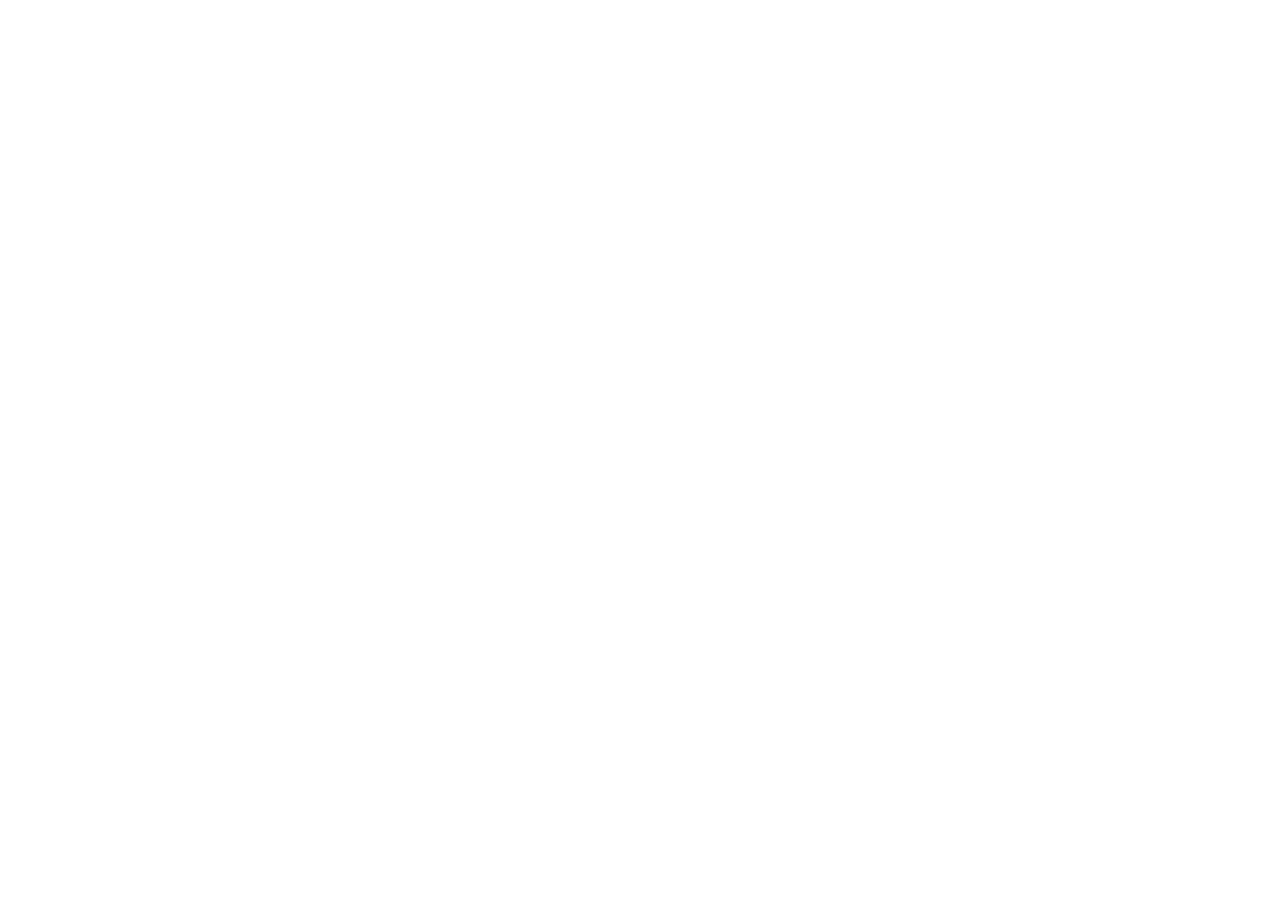
==== Advance/index.html @ 7f19a652 "update folder structur" ====
<!DOCTYPE html>
<html lang="en">
<head>
    <meta charset="UTF-8">
    <meta name="viewport" content="width=device-width, initial-scale=1.0">
    <title>Document</title>
</head>
<body>
    
</body>
</html>
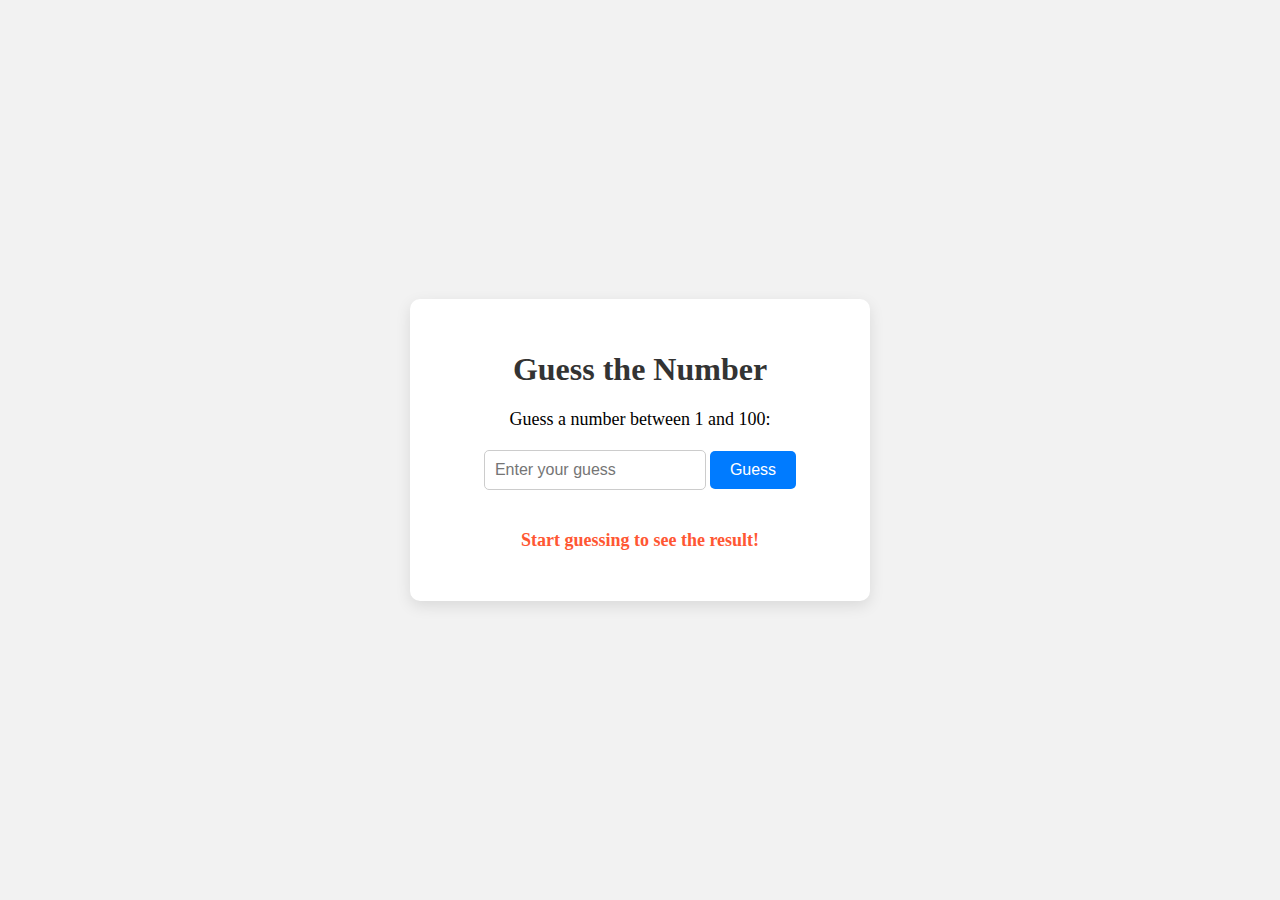
==== commit 3c8790d5: "update the structur" ====
--- a/Advance/index.html
+++ b/Advance/index.html
@@ -4,8 +4,24 @@
     <meta charset="UTF-8">
     <meta name="viewport" content="width=device-width, initial-scale=1.0">
     <title>Document</title>
+    <link rel="stylesheet" href="./css/style.css">
+    <script defer src="./js/app.js"></script>
 </head>
 <body>
-    
-</body>
-</html>+    <div class="game-container">
+      <h1>Guess the Number</h1>
+      <p>Guess a number between 1 and 100:</p>
+  
+      <!-- Input for the user's guess -->
+      <input type="number" id="user-guess" placeholder="Enter your guess" min="1" max="100" required>
+  
+      <!-- Button to submit the guess -->
+      <button id="guess-button">Guess</button>
+  
+      <!-- Feedback message for the user -->
+      <div id="result-message">
+        <p>Start guessing to see the result!</p>
+      </div>
+    </div>
+  </body>
+  </html>--- a/Advance/css/style.css
+++ b/Advance/css/style.css
@@ -0,0 +1,69 @@
+/* General Page Styles */
+body {
+    font-family: 'Arial, sans-serif';
+    background-color: #f2f2f2;
+    display: flex;
+    justify-content: center;
+    align-items: center;
+    height: 100vh;
+    margin: 0;
+  }
+  
+  .game-container {
+    background-color: #fff;
+    padding: 30px;
+    border-radius: 10px;
+    box-shadow: 0px 5px 15px rgba(0, 0, 0, 0.1);
+    width: 100%;
+    max-width: 400px;
+    text-align: center;
+  }
+  
+  /* Heading and Instructions */
+  h1 {
+    color: #333;
+  }
+  
+  p {
+    font-size: 18px;
+    margin-bottom: 20px;
+  }
+  
+  /* Input Field */
+  input {
+    padding: 10px;
+    width: 100%;
+    max-width: 200px;
+    margin-bottom: 20px;
+    border: 1px solid #ccc;
+    border-radius: 5px;
+    font-size: 16px;
+  }
+  
+  /* Button Styles */
+  button {
+    background-color: #007bff;
+    color: #fff;
+    font-size: 16px;
+    padding: 10px 20px;
+    border: none;
+    border-radius: 5px;
+    cursor: pointer;
+    transition: background-color 0.3s;
+  }
+  
+  button:hover {
+    background-color: #0056b3;
+  }
+  
+  /* Result Message */
+  #result-message {
+    margin-top: 20px;
+    font-size: 18px;
+    color: #333;
+  }
+  
+  #result-message p {
+    font-weight: bold;
+    color: #ff5733;
+  }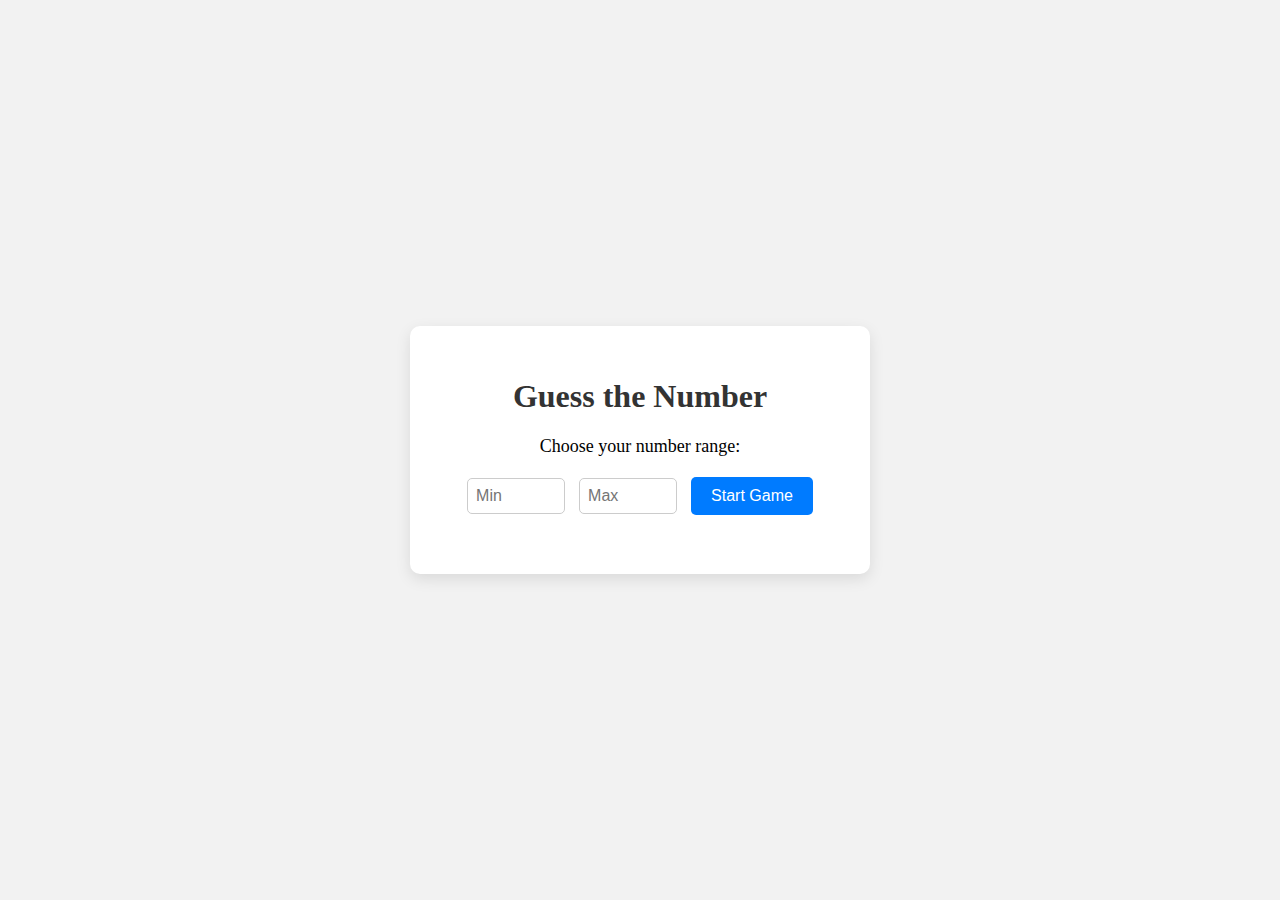
==== commit b041cacd: "update advance code" ====
--- a/Advance/index.html
+++ b/Advance/index.html
@@ -5,23 +5,28 @@
     <meta name="viewport" content="width=device-width, initial-scale=1.0">
     <title>Document</title>
     <link rel="stylesheet" href="./css/style.css">
-    <script defer src="./js/app.js"></script>
 </head>
 <body>
-    <div class="game-container">
-      <h1>Guess the Number</h1>
-      <p>Guess a number between 1 and 100:</p>
-  
-      <!-- Input for the user's guess -->
-      <input type="number" id="user-guess" placeholder="Enter your guess" min="1" max="100" required>
-  
-      <!-- Button to submit the guess -->
-      <button id="guess-button">Guess</button>
-  
-      <!-- Feedback message for the user -->
-      <div id="result-message">
-        <p>Start guessing to see the result!</p>
-      </div>
+  <div class="game-container">
+    <h1>Guess the Number</h1>
+    <!-- Range Selection -->
+    <div class="range-setup">
+      <p>Choose your number range:</p>
+      <input type="number" id="min-range" placeholder="Min" min="1" />
+      <input type="number" id="max-range" placeholder="Max" min="2" />
+      <button id="start-button">Start Game</button>
     </div>
-  </body>
+
+    <!-- Guessing Interface (hidden initially) -->
+    <div class="game-interface" style="display: none;">
+      <p>Guess a number in the selected range:</p>
+      <input type="number" id="user-guess" placeholder="Enter your guess" required />
+      <button id="guess-button">Check</button>
+      <p class="guess"></p>
+      <p>Chances left: <span class="chances">10</span></p>
+    </div>
+  </div>
+  <script defer src="./js/app.js"></script>
+</body>
+
   </html>--- a/Advance/css/style.css
+++ b/Advance/css/style.css
@@ -66,4 +66,16 @@
   #result-message p {
     font-weight: bold;
     color: #ff5733;
-  }+  }
+
+  .range-setup {
+    margin-bottom: 20px;
+  }
+  
+  .range-setup input {
+    width: 80px;
+    margin: 0 10px 10px 0;
+    padding: 8px;
+    font-size: 16px;
+  }
+  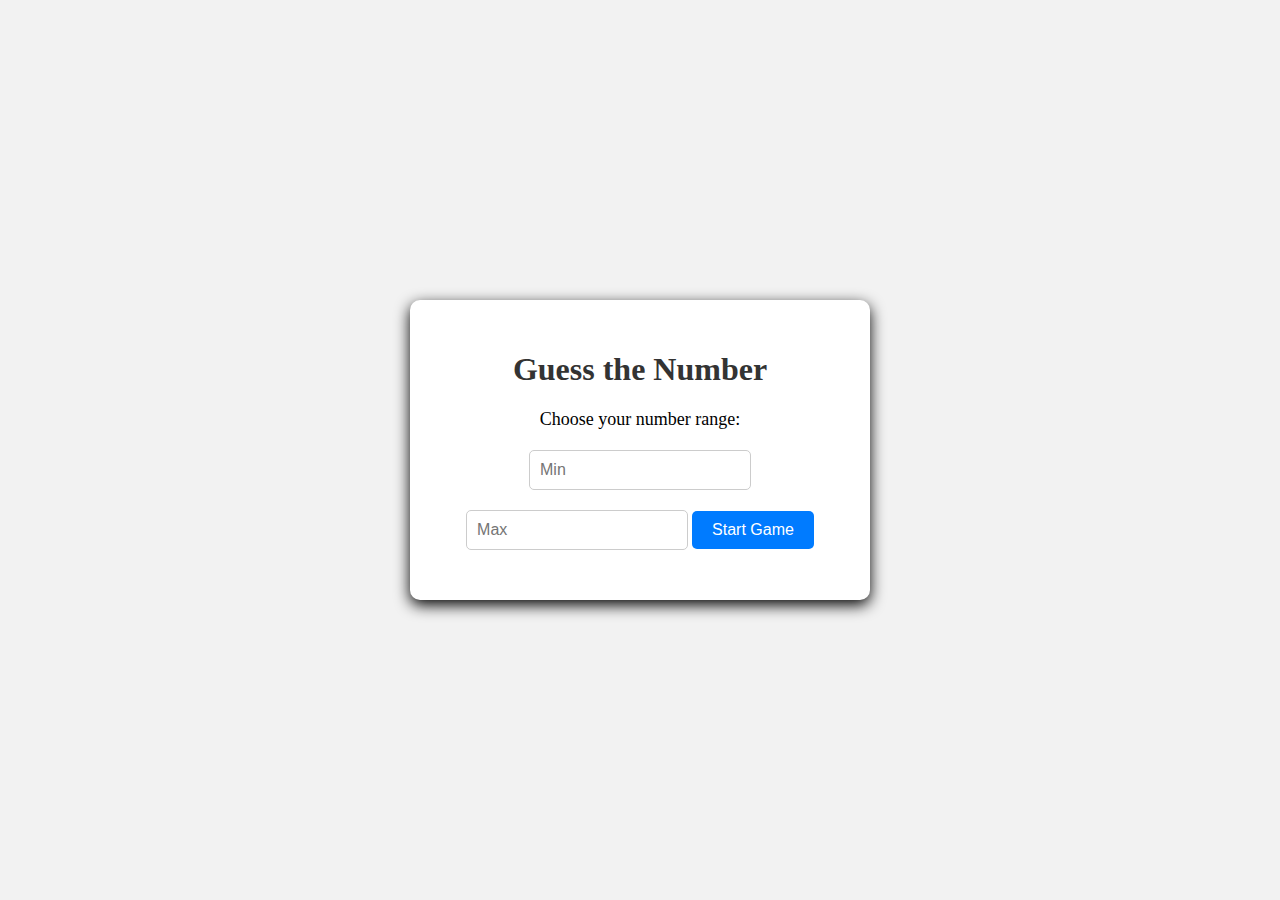
==== commit 40db5414: "update the code" ====
--- a/Advance/index.html
+++ b/Advance/index.html
@@ -3,7 +3,7 @@
 <head>
     <meta charset="UTF-8">
     <meta name="viewport" content="width=device-width, initial-scale=1.0">
-    <title>Document</title>
+    <title>Guess The Number</title>
     <link rel="stylesheet" href="./css/style.css">
 </head>
 <body>
--- a/Advance/css/style.css
+++ b/Advance/css/style.css
@@ -1,81 +1,79 @@
 /* General Page Styles */
 body {
-    font-family: 'Arial, sans-serif';
-    background-color: #f2f2f2;
-    display: flex;
-    justify-content: center;
-    align-items: center;
-    height: 100vh;
-    margin: 0;
-  }
-  
-  .game-container {
-    background-color: #fff;
-    padding: 30px;
-    border-radius: 10px;
-    box-shadow: 0px 5px 15px rgba(0, 0, 0, 0.1);
-    width: 100%;
-    max-width: 400px;
-    text-align: center;
-  }
-  
-  /* Heading and Instructions */
-  h1 {
-    color: #333;
-  }
-  
-  p {
-    font-size: 18px;
-    margin-bottom: 20px;
-  }
-  
-  /* Input Field */
-  input {
-    padding: 10px;
-    width: 100%;
-    max-width: 200px;
-    margin-bottom: 20px;
-    border: 1px solid #ccc;
-    border-radius: 5px;
-    font-size: 16px;
-  }
-  
-  /* Button Styles */
-  button {
-    background-color: #007bff;
-    color: #fff;
-    font-size: 16px;
-    padding: 10px 20px;
-    border: none;
-    border-radius: 5px;
-    cursor: pointer;
-    transition: background-color 0.3s;
-  }
-  
-  button:hover {
-    background-color: #0056b3;
-  }
-  
-  /* Result Message */
-  #result-message {
-    margin-top: 20px;
-    font-size: 18px;
-    color: #333;
-  }
-  
-  #result-message p {
-    font-weight: bold;
-    color: #ff5733;
-  }
+  font-family: 'Arial, sans-serif';
+  background-color: rgb(242, 242, 242);
+  display: flex;
+  justify-content: center;
+  align-items: center;
+  height: 100vh;
+  margin: 0;
+}
 
-  .range-setup {
-    margin-bottom: 20px;
-  }
-  
-  .range-setup input {
-    width: 80px;
-    margin: 0 10px 10px 0;
-    padding: 8px;
-    font-size: 16px;
-  }
-  +.game-container {
+  background-color: rgb(255, 255, 255);
+  padding: 30px;
+  border-radius: 10px;
+  box-shadow: 0px 5px 15px rgb(0, 0, 0);
+  width: 100%;
+  max-width: 400px;
+  text-align: center;
+}
+
+/* Heading and Instructions */
+h1 {
+  color: rgb(51, 51, 51); 
+}
+
+p {
+  font-size: 18px;
+  margin-bottom: 20px;
+}
+
+/* Input Field */
+input {
+  padding: 10px;
+  width: 100%;
+  max-width: 200px;
+  margin-bottom: 20px;
+  border: 1px solid rgb(204, 204, 204); 
+  border-radius: 5px;
+  font-size: 16px;
+}
+
+/* Button Styles */
+button {
+  background-color: rgb(0, 123, 255); 
+  color: rgb(255, 255, 255); 
+  font-size: 16px;
+  padding: 10px 20px;
+  border: none;
+  border-radius: 5px;
+  cursor: pointer;
+  transition: background-color 0.3s;
+}
+
+button:hover {
+  background-color: rgb(0, 86, 179); 
+}
+
+/* Result Message */
+#result-message {
+  margin-top: 20px;
+  font-size: 18px;
+  color: rgb(51, 51, 51); 
+}
+
+#result-message p {
+  font-weight: bold;
+  color: rgb(255, 87, 51); 
+
+.range-setup {
+  margin-bottom: 20px;
+}
+
+.range-setup input {
+  width: 80px;
+  margin: 0 10px 10px 0;
+  padding: 8px;
+  font-size: 16px;
+}
